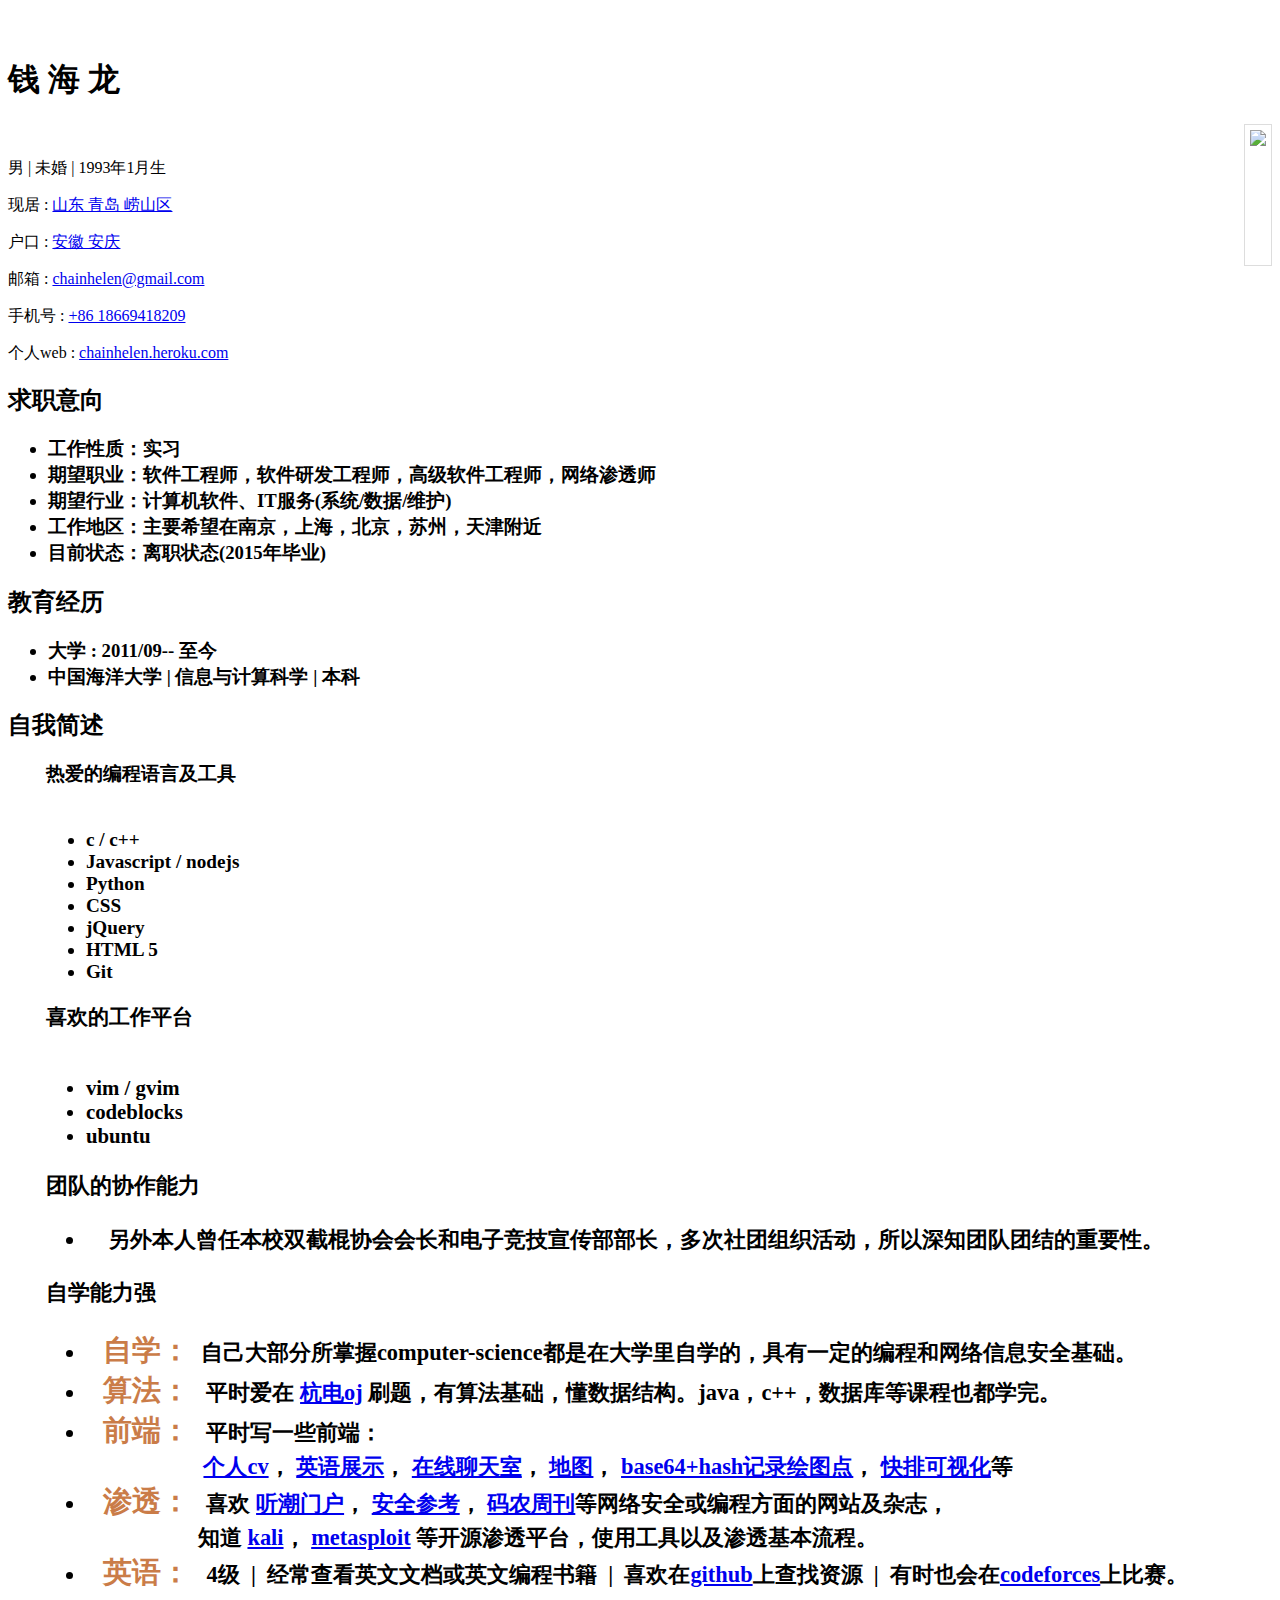
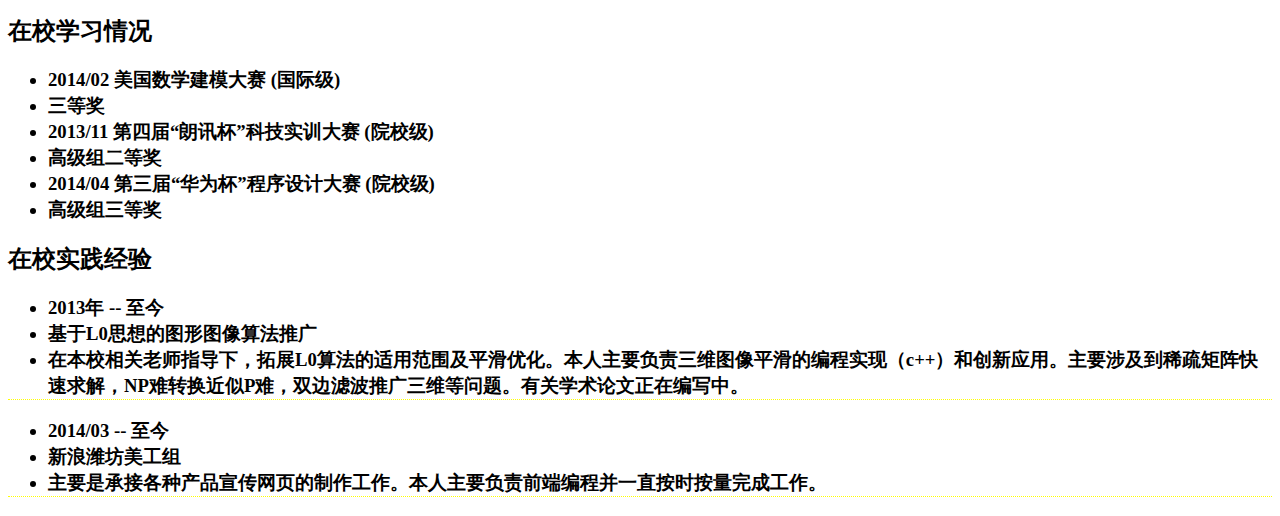
==== cv/index.html @ d39f6096 "cv" ====
<!DOCTYPE html>
<html>
<head>
  <meta charset="utf-8">
  <title>Chainhelen's CV</title>
  <meta name="viewport" content="width=device-width, initial-scale=1.0, minimum-scale=1.0">
  <link href="css/style.css" rel="stylesheet">
</head>
<body>
	<div id="main">
		<h1 class="title"></br>钱&nbsp海&nbsp龙</h1>
		<img src="img/chainhelen.jpg"style="float: right;text-align: right;padding: 5px;border:1px solid #ddd;widht: 90px;height: 130px">
		</br>
		<div class="basic-info section">
			<p>
				男 | 未婚 | 1993年1月生
			</p>

			<p>
				<label>
					现居
					<span class="colon">:</span>
				</label>
				<span class="value">
					<a href="http://chainhelen.herokuapp.com/baidumap"target="_blank">山东 青岛 崂山区</a>
				</span>
			</p>

			<p>
				<label>
					户口
					<span class="colon">:</span>
				</label>
				<span class="value">
					<a href="http://chainhelen.herokuapp.com/mapbox" target="_blank">安徽 安庆</a>
				</span>			
			</p>


			<p>
				<label>
					邮箱
					<span class="colon">:</span>
				</label>
				<span class="value">
					<a href="mailto:chainhelen@gmail.com" target="_blank">chainhelen@gmail.com</a>
				</span>
			</p>

			<p>
				<label>
					手机号
					<span class="colon">:</span>
				</label>
				<span class="value">
					<a href="tel:+86 18669418209" target="_blank">+86 18669418209</a>
				</span>
			</p>

			<p>
				<label>
					个人web
					<span class="colon">:</span>
				</label>
				<span class="value">
					<a href="http://chainhelen.herokuapp.com" target="_blank">chainhelen.heroku.com</a>
				</span>
			</p>
		<div class="clear"></div>
	</div>
	<!-- basic-info //-->
	<div class="section">
		<h2 class="title">求职意向</h2>
		<div class="set">
			<div class="item">
				<h3>
					<ul>
						<li><strong>工作性质：</strong>实习</li>
						<li><strong>期望职业：</strong>软件工程师，软件研发工程师，高级软件工程师，网络渗透师</li>
						<li><strong>期望行业：</strong>计算机软件、IT服务(系统/数据/维护)</li>
						<li><strong>工作地区：</strong>主要希望在南京，上海，北京，苏州，天津附近</li>
						<li><strong>目前状态：</strong>离职状态(2015年毕业)</li>
					</ul>
				</h3>
			</div>
		</div>
	</div>

	<div class="section">
		<h2 class="title">教育经历</h2>
		<div class="set">
			<div class="item">
				<h3>
					<ul>
						<li class="none"><strong>大学 : </strong> 2011/09-- 至今</li>
						<li class="none"><strong>中国海洋大学 | 信息与计算科学 | 本科</strong></li>
					</ul>
				</h3>
			</div>
		</div>
	</div>

	<div class="section">
		<h2 class="title">自我简述</h2>
		<div class="set">
			<div class="item">
				<h3 style="font-size:120%;margin-left:3%"><strong>热爱的编程语言及工具</strong>
					<ul class="skills">
						<li style="opacity:0"> &nbsp</li>
						<li>c / c++</li>
						<li>Javascript / nodejs</li>
						<li>Python</li>
						<li>CSS</li>
						<li>jQuery</li>
						<li>HTML 5</li>
						<li>Git</li>
					</ul>
					<div class="clear"></div>
				</h3>
			</div>

			<div class="item">
				<h3 style="font-size:130%;margin-left:3%"><strong>喜欢的工作平台</strong>
					<ul class="skills">						
						<li style="opacity:0"> &nbsp</li>
						<li>vim / gvim</li>
						<li>codeblocks</li>
						<li>ubuntu</li>
					</ul>
				</h3>
				<div class="clear"></div>
			</div>					

			<div class="item">
				<h3 style="font-size:140%;margin-left:3%"><strong>团队的协作能力</strong>
					<ul>
						<li class="none">
							&nbsp&nbsp&nbsp&nbsp另外本人曾任本校双截棍协会会长和电子竞技宣传部部长，多次社团组织活动，所以深知团队团结的重要性。
						</li>
					</ul>
				</h3>
			</div>
			<div class="item">
				<h3 style="font-size:140%;margin-left:3%"><strong>自学能力强</strong>
				<ul>
					<li class="none">
						&nbsp&nbsp
						<strong style="color:rgb(202,124,72);font-size:130%">自学：</strong>
						&nbsp自己大部分所掌握computer-science都是在大学里自学的，具有一定的编程和网络信息安全基础。
					</li>

					<li class="none">
						&nbsp&nbsp
						<strong style="color:rgb(202,124,72);font-size:130%">算法：</strong>
						&nbsp&nbsp平时爱在
						<a href="http://acm.hdu.edu.cn" target="_blank"><strong>杭电oj</strong></a>
						刷题，有算法基础，懂数据结构。java，c++，数据库等课程也都学完。
					</li>

					<li class="none">
						&nbsp&nbsp
						<strong style="color:rgb(202,124,72);font-size:130%">前端：</strong>
						&nbsp&nbsp平时写一些前端：
						</br>
						&nbsp&nbsp&nbsp&nbsp&nbsp&nbsp&nbsp&nbsp&nbsp&nbsp&nbsp&nbsp&nbsp&nbsp&nbsp&nbsp&nbsp&nbsp&nbsp&nbsp
						<a href="http://chainhelen.herokuapp.com/cv" target="_blank"><strong>个人cv</strong></a>，
						<a href="http://chainhelen.herokuapp.com/myEnglishSlide" target="_blank"><strong>英语展示</strong></a>，
						<a href="http://chainhelen.herokuapp.com/chat" target="_blank"><strong>在线聊天室</strong></a>，
						<a href="http://chainhelen.herokuapp.com/baidumap" target="_blank"><strong>地图</strong></a>，
						<a href="http://chainhelen.herokuapp.com/paint" target="_blank"><strong>base64+hash记录绘图点</strong></a>，
						<a href="http://chainhelen.herokuapp.com/sort" target="_blank"><strong>快排可视化</strong></a>等
					</li>

					<li class="none">
						&nbsp&nbsp
						<strong style="color:rgb(202,124,72);font-size:130%">渗透：</strong>
						&nbsp&nbsp喜欢
						<a href="http://sb.f4ck.org" target="_blank"><strong>听潮门户</strong></a>，
						<a href="http://www.hackcto.com/" target="_blank"><strong>安全参考</strong></a>，
						<a href="http://weekly.manong.io/" target="_blank"><strong>码农周刊</strong></a>等网络安全或编程方面的网站及杂志，
						</br>
						&nbsp&nbsp&nbsp&nbsp&nbsp&nbsp&nbsp&nbsp&nbsp&nbsp&nbsp&nbsp&nbsp&nbsp&nbsp&nbsp&nbsp&nbsp&nbsp&nbsp知道
						<a href="http://www.kali.org" target="_blank"><strong>kali</strong></a>，
						<a href="http://www.metasploit.org" target="_blank"><strong>metasploit</strong></a>
						等开源渗透平台，使用工具以及渗透基本流程。
					</li>

					<li class="none">
							&nbsp&nbsp
							<strong style="color:rgb(202,124,72);font-size:130%">英语：</strong>
							&nbsp&nbsp4级
							<strong>&nbsp|&nbsp</strong>
								经常查看英文文档或英文编程书籍 
							<strong>&nbsp|&nbsp</strong>
								喜欢在<a href="http://www.github.com" target="_blank"><strong>github</strong></a>上查找资源 
							<strong>&nbsp|&nbsp</strong>
								有时也会在<a href="http://www.codeforces.com" target="_blank"><strong>codeforces</strong></a>上比赛。
					</li>
				</ul>
				</h3>
			</div>
		</div>
		<div class="clear"></div>
	</div>

	<div class="section">
		<h2 class="title">在校学习情况</h2>
		<div class="set">
			<div class="item">
				<h3>
					<ul>
						<li class="none"><strong>2014/02 美国数学建模大赛 (国际级)</strong></li>
						<li class="none">三等奖</li>
						<li class="none"><strong>2013/11 第四届“朗讯杯”科技实训大赛 (院校级)</strong></li>
						<li class="none">高级组二等奖</li>
						<li class="none"><strong>2014/04 第三届“华为杯”程序设计大赛 (院校级)</strong></li>
						<li class="none">高级组三等奖</li>
					</ul>
				</h3>
			</div>
		</div>
	</div>

	<div class="section">
		<h2 class="title">在校实践经验</h2>
		<div class="set">
			<div class="item">
				<h3>
					<ul style="border-bottom:1px dotted #ff0">
						<li class="none">2013年 -- 至今</li>
						<li class="none"><strong>基于L0思想的图形图像算法推广</strong></li>
						<li class="none">在本校相关老师指导下，拓展L0算法的适用范围及平滑优化。本人主要负责三维图像平滑的编程实现（c++）和创新应用。主要涉及到稀疏矩阵快速求解，NP难转换近似P难，双边滤波推广三维等问题。有关学术论文正在编写中。
					</ul>
				</h3>
			</div>
			<div class="item">
				<h3>
					<ul style="border-bottom:1px dotted #ff0">
						<li class="none">2014/03 -- 至今</li>
						<li class="none"><strong>新浪潍坊美工组</strong></li>
						<li class="none">主要是承接各种产品宣传网页的制作工作。本人主要负责前端编程并一直按时按量完成工作。</li>
					</ul>
				</h3>
			</div>
		</div>
	</div>
</div>
</body>
</html>
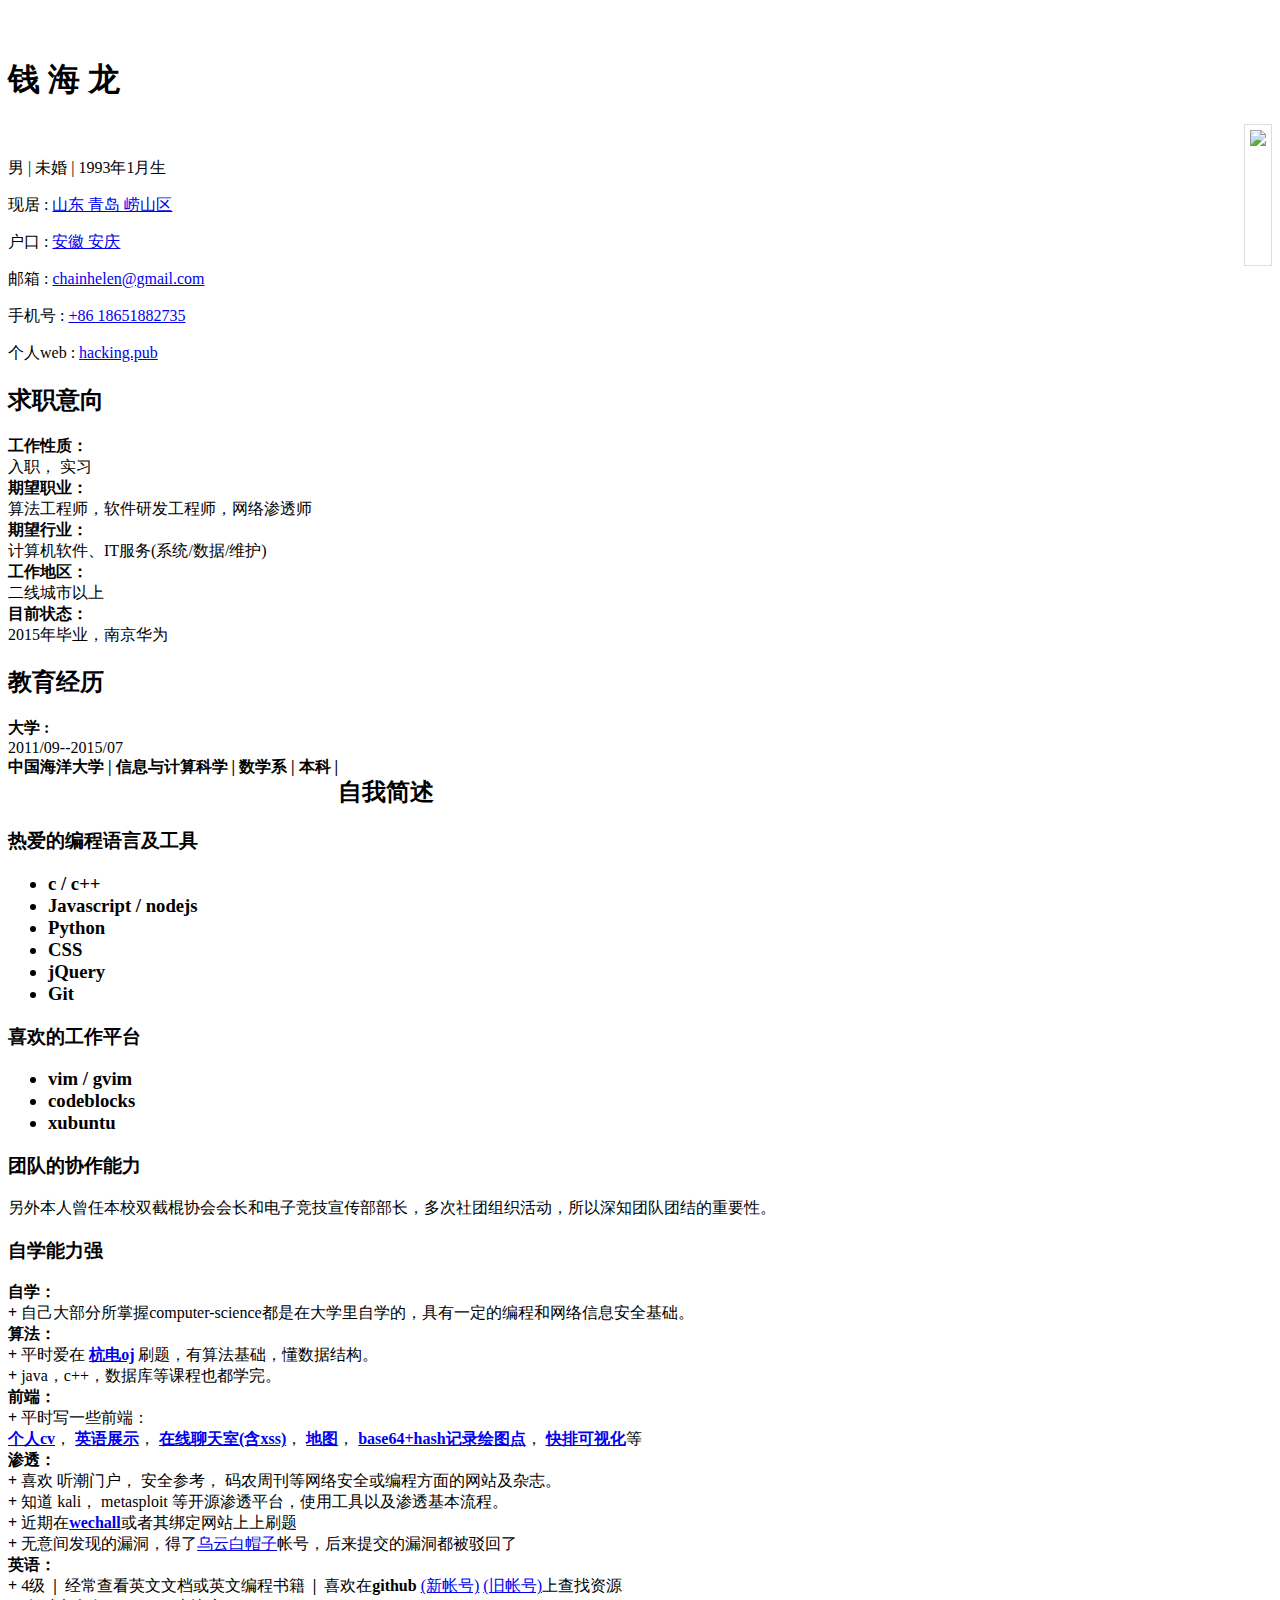
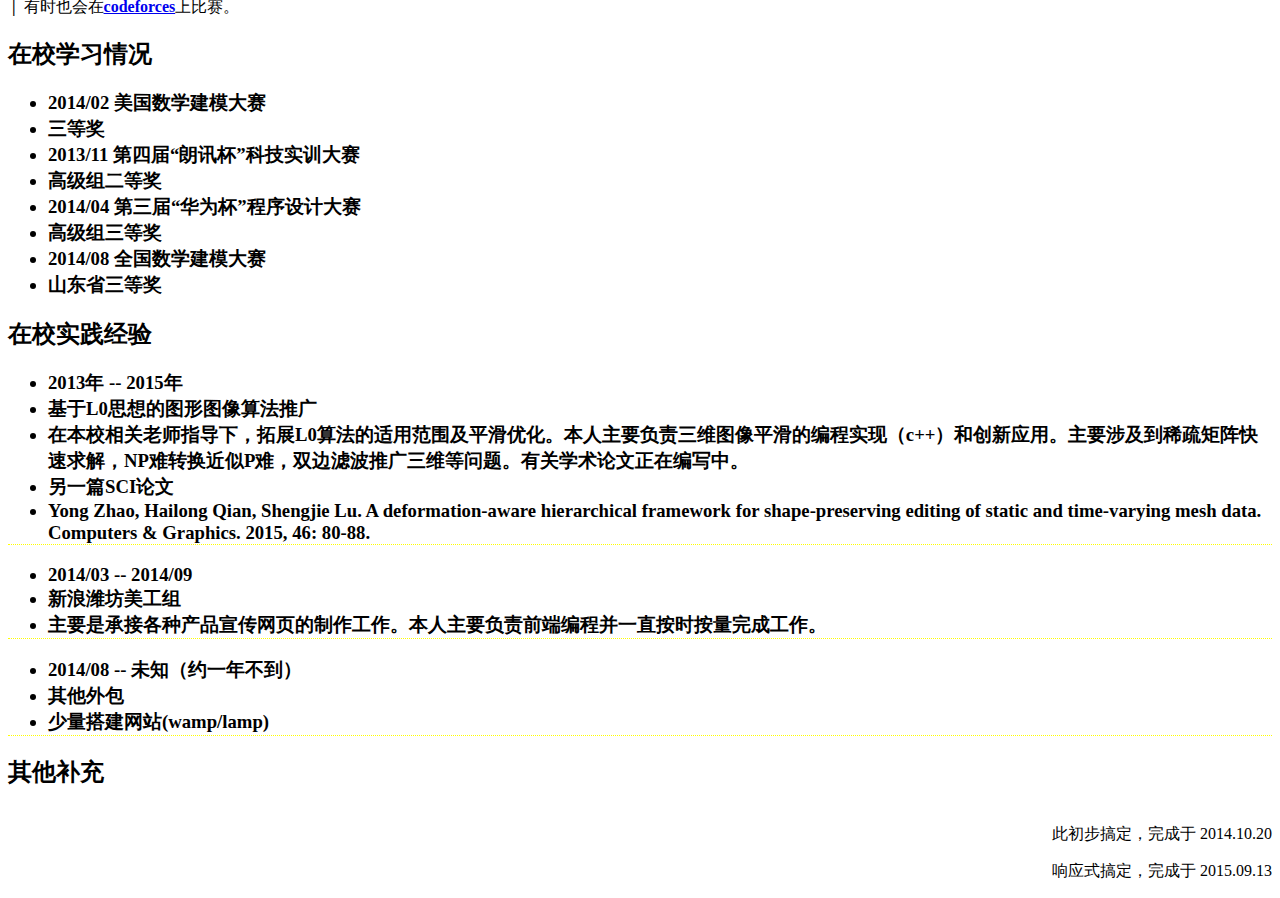
==== commit a0263c66: "'cv-" ====
--- a/cv/index.html
+++ b/cv/index.html
@@ -4,12 +4,12 @@
   <meta charset="utf-8">
   <title>Chainhelen's CV</title>
   <meta name="viewport" content="width=device-width, initial-scale=1.0, minimum-scale=1.0">
-  <link href="css/style.css" rel="stylesheet">
+  <link href="/css/style.css" rel="stylesheet">
 </head>
 <body>
 	<div id="main">
 		<h1 class="title"></br>钱&nbsp海&nbsp龙</h1>
-		<img src="img/chainhelen.jpg"style="float: right;text-align: right;padding: 5px;border:1px solid #ddd;widht: 90px;height: 130px">
+		<img id="infoimg"src="/img/chainhelen.jpg"style="float: right;text-align: right;padding: 5px;border:1px solid #ddd;widht: 90px;height: 130px">
 		</br>
 		<div class="basic-info section">
 			<p>
@@ -53,7 +53,7 @@
 					<span class="colon">:</span>
 				</label>
 				<span class="value">
-					<a href="tel:+86 18669418209" target="_blank">+86 18669418209</a>
+					<a href="tel:+86 18669418209" target="_blank">+86 18651882735</a>
 				</span>
 			</p>
 
@@ -63,7 +63,7 @@
 					<span class="colon">:</span>
 				</label>
 				<span class="value">
-					<a href="http://chainhelen.herokuapp.com" target="_blank">chainhelen.heroku.com</a>
+					<a href="http://hacking.pub" target="_blank">hacking.pub</a>
 				</span>
 			</p>
 		<div class="clear"></div>
@@ -72,16 +72,30 @@
 	<div class="section">
 		<h2 class="title">求职意向</h2>
 		<div class="set">
-			<div class="item">
-				<h3>
-					<ul>
-						<li><strong>工作性质：</strong>实习</li>
-						<li><strong>期望职业：</strong>软件工程师，软件研发工程师，高级软件工程师，网络渗透师</li>
-						<li><strong>期望行业：</strong>计算机软件、IT服务(系统/数据/维护)</li>
-						<li><strong>工作地区：</strong>主要希望在南京，上海，北京，苏州，天津附近</li>
-						<li><strong>目前状态：</strong>离职状态(2015年毕业)</li>
-					</ul>
-				</h3>
+			<div class="se_li">
+				<div class="se_li_first"><strong>工作性质：</strong></div>
+				<div class="se_li_second">入职， 实习</div>
+				<div class="clear"></div>
+			</div>
+			<div class="se_li">
+				<div class="se_li_first"><strong>期望职业：</strong></div>
+				<div class="se_li_second">算法工程师，软件研发工程师，网络渗透师</div>
+				<div class="clear"></div>
+			</div>
+			<div class="se_li">
+				<div class="se_li_first"><strong>期望行业：</strong></div>
+				<div class="se_li_second">计算机软件、IT服务(系统/数据/维护)</div>
+				<div class="clear"></div>
+			</div>
+			<div class="se_li">
+				<div class="se_li_first"><strong>工作地区：</strong></div>
+				<div class="se_li_second">二线城市以上</div>
+				<div class="clear"></div>
+			</div>
+			<div class="se_li">
+				<div class="se_li_first"><strong>目前状态：</strong></div>
+				<div class="se_li_second">2015年毕业，南京华为</div>
+				<div class="clear"></div>
 			</div>
 		</div>
 	</div>
@@ -89,13 +103,15 @@
 	<div class="section">
 		<h2 class="title">教育经历</h2>
 		<div class="set">
-			<div class="item">
-				<h3>
-					<ul>
-						<li class="none"><strong>大学 : </strong> 2011/09-- 至今</li>
-						<li class="none"><strong>中国海洋大学 | 信息与计算科学 | 本科</strong></li>
-					</ul>
-				</h3>
+			<div class="se_li">
+				<div class="se_li_first"><strong>大学 : </strong></div>
+				<div class="se_li_second"> 2011/09--2015/07</div>
+				<div class="clear"></div>
+			</div>
+			<div class="se_li">
+				<strong style="float:left">中国海洋大学 | 信息与计算科学 |&nbsp</strong>
+				<strong style="float:left">数学系 | 本科 | </strong>
+				<div class="clear"></div>
 			</div>
 		</div>
 	</div>
@@ -104,15 +120,13 @@
 		<h2 class="title">自我简述</h2>
 		<div class="set">
 			<div class="item">
-				<h3 style="font-size:120%;margin-left:3%"><strong>热爱的编程语言及工具</strong>
+				<h3><strong>热爱的编程语言及工具</strong>
 					<ul class="skills">
-						<li style="opacity:0"> &nbsp</li>
 						<li>c / c++</li>
 						<li>Javascript / nodejs</li>
 						<li>Python</li>
 						<li>CSS</li>
 						<li>jQuery</li>
-						<li>HTML 5</li>
 						<li>Git</li>
 					</ul>
 					<div class="clear"></div>
@@ -120,87 +134,104 @@
 			</div>
 
 			<div class="item">
-				<h3 style="font-size:130%;margin-left:3%"><strong>喜欢的工作平台</strong>
+				<h3><strong>喜欢的工作平台</strong>
 					<ul class="skills">						
-						<li style="opacity:0"> &nbsp</li>
 						<li>vim / gvim</li>
 						<li>codeblocks</li>
-						<li>ubuntu</li>
+						<li>xubuntu</li>
 					</ul>
 				</h3>
 				<div class="clear"></div>
 			</div>					
 
 			<div class="item">
-				<h3 style="font-size:140%;margin-left:3%"><strong>团队的协作能力</strong>
-					<ul>
-						<li class="none">
-							&nbsp&nbsp&nbsp&nbsp另外本人曾任本校双截棍协会会长和电子竞技宣传部部长，多次社团组织活动，所以深知团队团结的重要性。
-						</li>
-					</ul>
-				</h3>
-			</div>
-			<div class="item">
-				<h3 style="font-size:140%;margin-left:3%"><strong>自学能力强</strong>
-				<ul>
-					<li class="none">
-						&nbsp&nbsp
-						<strong style="color:rgb(202,124,72);font-size:130%">自学：</strong>
-						&nbsp自己大部分所掌握computer-science都是在大学里自学的，具有一定的编程和网络信息安全基础。
-					</li>
-
-					<li class="none">
-						&nbsp&nbsp
-						<strong style="color:rgb(202,124,72);font-size:130%">算法：</strong>
-						&nbsp&nbsp平时爱在
-						<a href="http://acm.hdu.edu.cn" target="_blank"><strong>杭电oj</strong></a>
-						刷题，有算法基础，懂数据结构。java，c++，数据库等课程也都学完。
-					</li>
-
-					<li class="none">
-						&nbsp&nbsp
-						<strong style="color:rgb(202,124,72);font-size:130%">前端：</strong>
-						&nbsp&nbsp平时写一些前端：
-						</br>
-						&nbsp&nbsp&nbsp&nbsp&nbsp&nbsp&nbsp&nbsp&nbsp&nbsp&nbsp&nbsp&nbsp&nbsp&nbsp&nbsp&nbsp&nbsp&nbsp&nbsp
+				<h3><strong>团队的协作能力</strong></h3>
+				<div class="block">
+							另外本人曾任本校双截棍协会会长和电子竞技宣传部部长，多次社团组织活动，所以深知团队团结的重要性。
+				</div>
+			</div>
+			<div class="item">
+				<h3><strong>自学能力强</strong></h3>
+					<div class="block">
+						<div class="block_first">
+							<strong>自学：</strong>
+						</div>
+						<div class="block_second">
+							<strong>+ </strong>自己大部分所掌握computer-science都是在大学里自学的，具有一定的编程和网络信息安全基础。
+						</div>
+						<div class="clear"></div>
+					</div>
+					<div class="block">
+						<div class="block_first">
+							<strong>算法：</strong>
+						</div>
+						<div class="block_second">
+						<strong>+ </strong>平时爱在
+						<a href="http://acm.hdu.edu.cn/userstatus.php?user=753237738" target="_blank"><strong>杭电oj</strong></a>
+						刷题，有算法基础，懂数据结构。
+						</br>
+						<strong>+ </strong>java，c++，数据库等课程也都学完。
+						</div>
+						<div class="clear"></div>
+					</div>
+
+					<div class="block">
+						<div class="block_first">
+							<strong>前端：</strong>
+						</div>
+						<div class="block_second">
+						<strong>+ </strong>平时写一些前端：
+						</br>
 						<a href="http://chainhelen.herokuapp.com/cv" target="_blank"><strong>个人cv</strong></a>，
 						<a href="http://chainhelen.herokuapp.com/myEnglishSlide" target="_blank"><strong>英语展示</strong></a>，
-						<a href="http://chainhelen.herokuapp.com/chat" target="_blank"><strong>在线聊天室</strong></a>，
+						<a href="http://chainhelen.herokuapp.com/chat" target="_blank"><strong>在线聊天室(含xss)</strong></a>，
 						<a href="http://chainhelen.herokuapp.com/baidumap" target="_blank"><strong>地图</strong></a>，
 						<a href="http://chainhelen.herokuapp.com/paint" target="_blank"><strong>base64+hash记录绘图点</strong></a>，
 						<a href="http://chainhelen.herokuapp.com/sort" target="_blank"><strong>快排可视化</strong></a>等
-					</li>
-
-					<li class="none">
-						&nbsp&nbsp
-						<strong style="color:rgb(202,124,72);font-size:130%">渗透：</strong>
-						&nbsp&nbsp喜欢
-						<a href="http://sb.f4ck.org" target="_blank"><strong>听潮门户</strong></a>，
-						<a href="http://www.hackcto.com/" target="_blank"><strong>安全参考</strong></a>，
-						<a href="http://weekly.manong.io/" target="_blank"><strong>码农周刊</strong></a>等网络安全或编程方面的网站及杂志，
-						</br>
-						&nbsp&nbsp&nbsp&nbsp&nbsp&nbsp&nbsp&nbsp&nbsp&nbsp&nbsp&nbsp&nbsp&nbsp&nbsp&nbsp&nbsp&nbsp&nbsp&nbsp知道
-						<a href="http://www.kali.org" target="_blank"><strong>kali</strong></a>，
-						<a href="http://www.metasploit.org" target="_blank"><strong>metasploit</strong></a>
+						</div>
+						<div class="clear"></div>
+					</div>
+
+					<div class="block">
+						<div class="block_first">
+							<strong>渗透：</strong>
+						</div>
+						<div class="block_second">
+						<strong>+ </strong>喜欢
+						听潮门户，
+						安全参考，
+						码农周刊等网络安全或编程方面的网站及杂志。
+						</br>
+						<strong>+ </strong>知道
+						kali，
+						metasploit
 						等开源渗透平台，使用工具以及渗透基本流程。
-					</li>
-
-					<li class="none">
-							&nbsp&nbsp
-							<strong style="color:rgb(202,124,72);font-size:130%">英语：</strong>
-							&nbsp&nbsp4级
+						</br>
+						<strong>+ </strong>近期在<a href="http://www.wechall.net/profile/chainhelen" target="_blank"><strong>wechall</strong></a>或者其绑定网站上上刷题
+						</br>
+						<strong>+ </strong>无意间发现的漏洞，得了<a href="http://wooyun.org/whitehats/chainhelen" target="_blank">乌云白帽子</a>帐号，后来提交的漏洞都被驳回了
+						</div>
+						<div class="clear"></div>
+					</div>
+
+					<div class="block">
+						<div class="block_first">
+							<strong>英语：</strong>
+						</div>
+						<div class="block_second">
+						<strong>+ </strong>	4级
 							<strong>&nbsp|&nbsp</strong>
 								经常查看英文文档或英文编程书籍 
 							<strong>&nbsp|&nbsp</strong>
-								喜欢在<a href="http://www.github.com" target="_blank"><strong>github</strong></a>上查找资源 
+								喜欢在<strong>github</strong>&nbsp<a href="http://www.github.com/chainhelen" target="_blank">(新帐号)</a>&nbsp<a href="http://www.github.com/moshanshang" target="_blank">(旧帐号)</a>上查找资源
+							</br>
 							<strong>&nbsp|&nbsp</strong>
-								有时也会在<a href="http://www.codeforces.com" target="_blank"><strong>codeforces</strong></a>上比赛。
-					</li>
-				</ul>
-				</h3>
-			</div>
-		</div>
-		<div class="clear"></div>
+								有时也会在<a href="http://www.codeforces.com/profile/qianhailong" target="_blank"><strong>codeforces</strong></a>上比赛。
+						</div>
+						<div class="clear"></div>
+					</div>
+			</div>
+		</div>
 	</div>
 
 	<div class="section">
@@ -209,12 +240,14 @@
 			<div class="item">
 				<h3>
 					<ul>
-						<li class="none"><strong>2014/02 美国数学建模大赛 (国际级)</strong></li>
+						<li class="none"><strong>2014/02 美国数学建模大赛</strong></li>
 						<li class="none">三等奖</li>
-						<li class="none"><strong>2013/11 第四届“朗讯杯”科技实训大赛 (院校级)</strong></li>
+						<li class="none"><strong>2013/11 第四届“朗讯杯”科技实训大赛 </strong></li>
 						<li class="none">高级组二等奖</li>
-						<li class="none"><strong>2014/04 第三届“华为杯”程序设计大赛 (院校级)</strong></li>
+						<li class="none"><strong>2014/04 第三届“华为杯”程序设计大赛 </strong></li>
 						<li class="none">高级组三等奖</li>
+						<li class="none"><strong>2014/08 全国数学建模大赛 </strong></li>
+						<li class="none">山东省三等奖</li>
 					</ul>
 				</h3>
 			</div>
@@ -227,22 +260,41 @@
 			<div class="item">
 				<h3>
 					<ul style="border-bottom:1px dotted #ff0">
-						<li class="none">2013年 -- 至今</li>
+						<li class="none">2013年 -- 2015年</li>
 						<li class="none"><strong>基于L0思想的图形图像算法推广</strong></li>
 						<li class="none">在本校相关老师指导下，拓展L0算法的适用范围及平滑优化。本人主要负责三维图像平滑的编程实现（c++）和创新应用。主要涉及到稀疏矩阵快速求解，NP难转换近似P难，双边滤波推广三维等问题。有关学术论文正在编写中。
+						<li class="none"><strong>另一篇SCI论文</strong></li>
+						<li class="none">Yong Zhao, Hailong Qian, Shengjie Lu. A deformation-aware hierarchical framework for shape-preserving editing of static and time-varying mesh data. Computers & Graphics. 2015, 46: 80-88.</li>
 					</ul>
 				</h3>
 			</div>
 			<div class="item">
 				<h3>
 					<ul style="border-bottom:1px dotted #ff0">
-						<li class="none">2014/03 -- 至今</li>
+						<li class="none">2014/03 -- 2014/09</li>
 						<li class="none"><strong>新浪潍坊美工组</strong></li>
 						<li class="none">主要是承接各种产品宣传网页的制作工作。本人主要负责前端编程并一直按时按量完成工作。</li>
 					</ul>
 				</h3>
 			</div>
-		</div>
+			<div class="item">
+				<h3>
+					<ul style="border-bottom:1px dotted #ff0">
+						<li class="none">2014/08 -- 未知（约一年不到）</li>
+						<li class="none"><strong>其他外包</strong></li>
+						<li class="none">少量搭建网站(wamp/lamp)</li>
+					</ul>
+				</h3>
+			</div>
+		</div>
+	</div>
+
+	<div class="section">
+		<h2 class="title">其他补充</h2>
+			<div style="float:right">
+				<p>此初步搞定，完成于 2014.10.20</p>
+				<p>响应式搞定，完成于 2015.09.13</p>
+			</div>
 	</div>
 </div>
 </body>
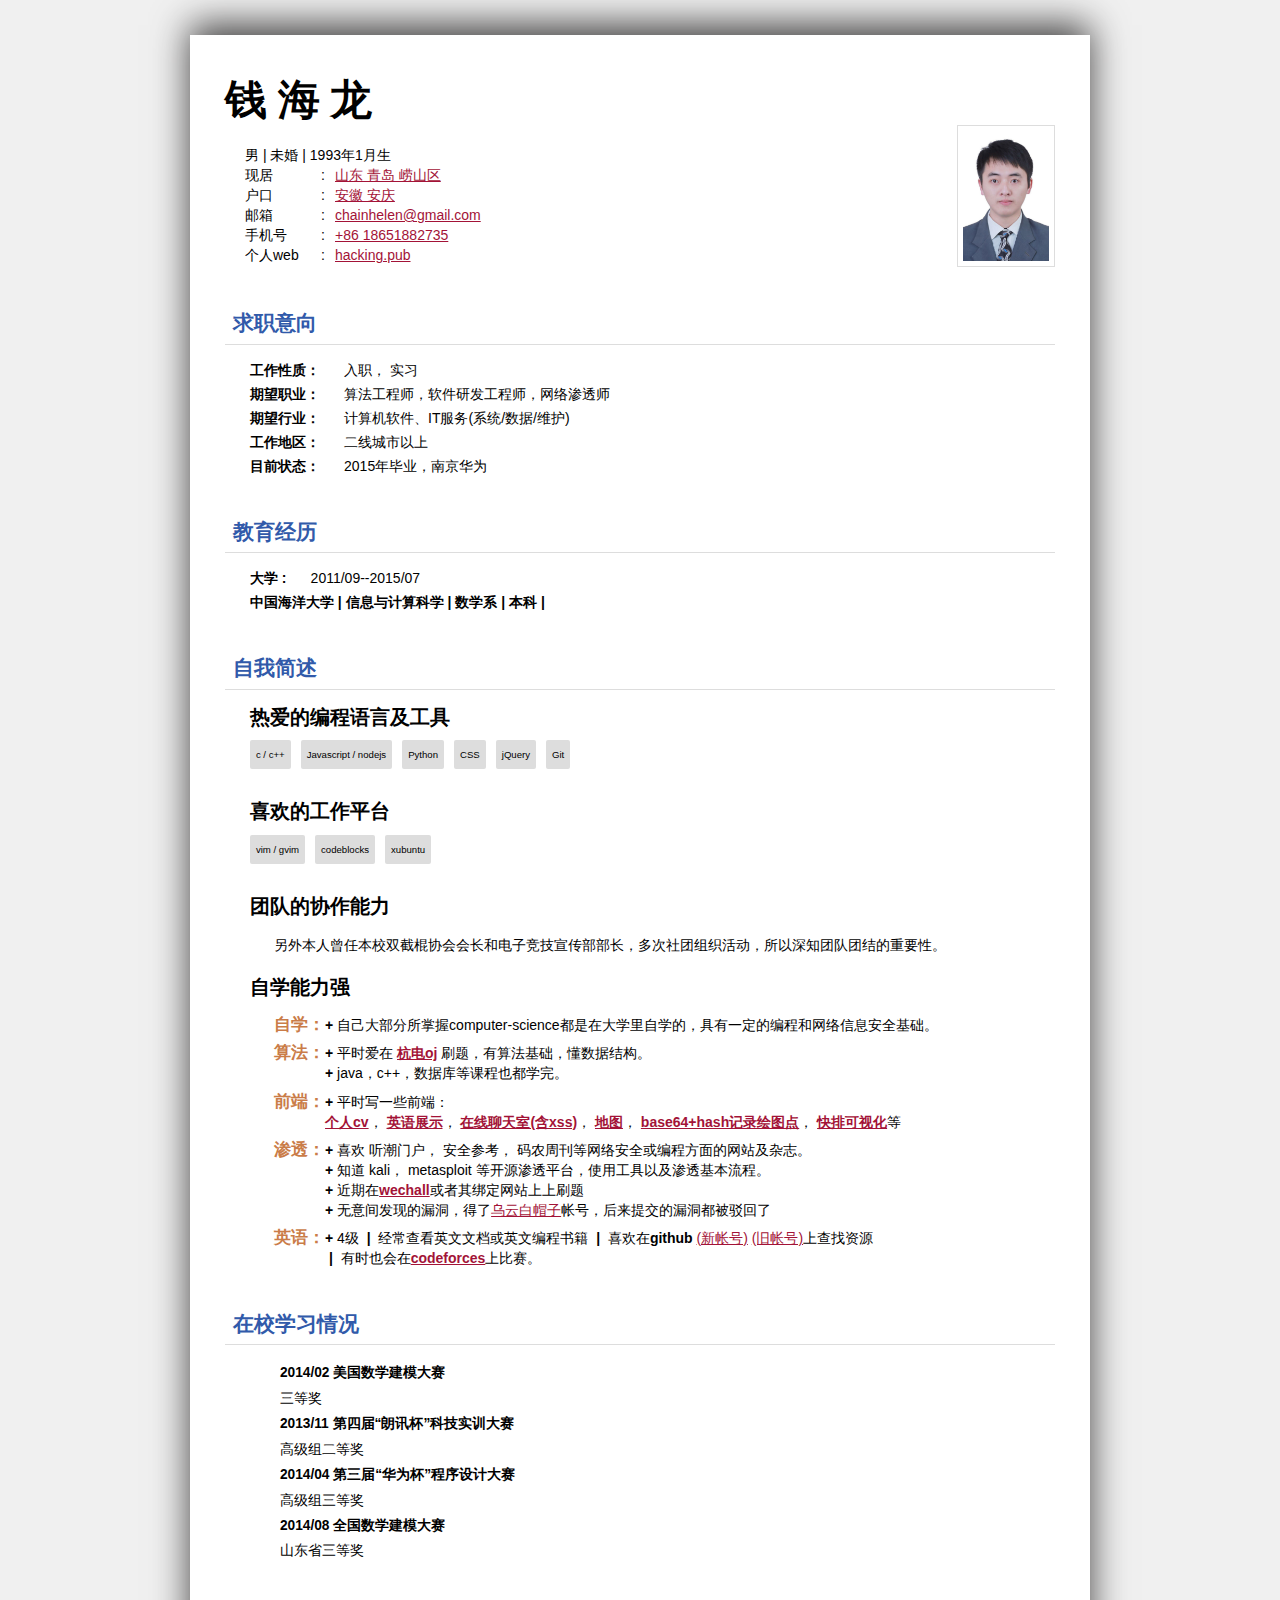
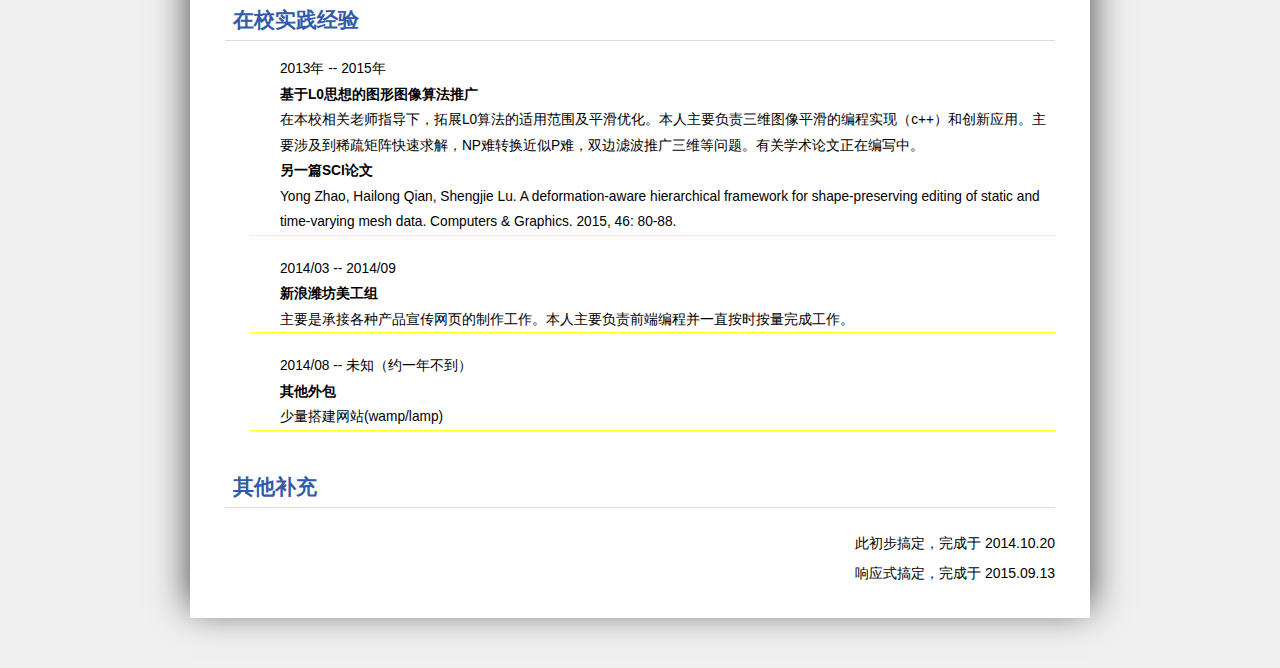
==== commit 2ef30aa3: "'add'" ====
--- a/cv/index.html
+++ b/cv/index.html
@@ -4,12 +4,12 @@
   <meta charset="utf-8">
   <title>Chainhelen's CV</title>
   <meta name="viewport" content="width=device-width, initial-scale=1.0, minimum-scale=1.0">
-  <link href="/css/style.css" rel="stylesheet">
+  <link href="/cv/css/style.css" rel="stylesheet">
 </head>
 <body>
 	<div id="main">
 		<h1 class="title"></br>钱&nbsp海&nbsp龙</h1>
-		<img id="infoimg"src="/img/chainhelen.jpg"style="float: right;text-align: right;padding: 5px;border:1px solid #ddd;widht: 90px;height: 130px">
+		<img id="infoimg"src="/cv/img/chainhelen.jpg"style="float: right;text-align: right;padding: 5px;border:1px solid #ddd;widht: 90px;height: 130px">
 		</br>
 		<div class="basic-info section">
 			<p>
--- a/cv/css/style.css
+++ b/cv/css/style.css
@@ -0,0 +1,280 @@
+body {
+  background: #f0f0f0 url(/images/cv/pattern.png);
+  background-repeat: repeat;
+  margin: 0;
+  padding: 0;
+  
+  font: 14px/20px 'Noto Sans', Helvetica, Arial;
+  font-family: "Microsoft Yahei",simsun";
+  
+  color: #222;
+}
+h1, h2, h3, h4 {
+  margin: 0 0 15px 0;
+  padding: 0;
+  font-weight: normal;
+}
+h1 {
+  font-size: 300%;
+  font-family: "Microsoft Yahei",simsun;
+  font-weight: bold;
+}
+
+#infoimg{
+	-webkit-transition: all .1s ease-in-out;
+	float: right;
+	text-align: right;
+	padding: 5px;
+	border:1px solid #ddd;
+	widht: 90px;
+	height: 130px
+}
+
+#infoimg:hover{
+	-webkit-transform: scale(1.5);
+	box-shadow: 2px -2px 10px #424141
+}
+
+h2 {
+  font-size: 150%;
+  line-height: 150%;
+}
+h3 {
+	font-size:140%;
+  	line-height: 130%;
+}
+
+p {
+  margin: 10px 0 0 0;
+}
+
+.value:hover a{
+	color:#FF0000;
+	margin-left:4%;
+}
+
+a {
+  color: #A31337;
+  -webkit-transition: all .2s ease-in-out;
+}
+
+ul {
+  list-style-type: square;
+  padding-left: 30px;
+  margin: 10px 0 0 0;
+}
+
+.set {
+	margin-left: 3%;
+}
+.se_li {
+	width : 100%;
+	margin:0 0 4px 0;
+}
+.se_li_first{
+	float : left;
+}
+.se_li_second{
+	float : left;
+	padding-left: 3%;
+}
+.block {
+	margin-left:3%;
+	margin-bottom:1%;
+}
+.block_first {
+	color:rgb(202, 124, 72);
+	font-size:120%;
+	float: left;
+}
+.block_second{
+	float: left;
+width:80%;
+}
+
+.clear {
+  clear: both;
+}
+
+#main {
+  background: #fff;
+  width: 900px;
+  padding: 35px;
+  margin: 35px auto 50px auto;
+  overflow: hidden;
+  
+  box-shadow: 0 -10px 35px #424141;
+  -moz-box-sizing: border-box;
+  -webkit-box-sizing: border-box;
+  box-sizing: border-box;
+}
+
+#title {
+  margin: 0px 0 30px 0;
+  line-height: 70px;
+  text-align: center;
+  color: #111;
+}
+
+p label {
+  float: left;
+  width: 80px;
+  margin-right: 10px;
+}
+  p label span.colon {
+    float: right;
+  }
+p span.value {
+  float: left;
+  width: 70%;
+  display: block;
+}
+
+.section {
+  margin-bottom: 40px;
+  padding-bottom: 0px;
+}
+
+.item {
+  margin: 0 0 20px 0;
+}
+
+.basic-info {
+  padding: 0px 0 0px 20px;
+  
+}
+.basic-info p {
+  float: left;
+  width: 48%;
+  margin: 0 0 0px 0;
+}
+.basic-info p.full {
+  width: 100%;
+  float: none;
+}
+  .basic-info .r {
+    float: right;
+  }
+
+.section .title {
+  border-bottom: 1px solid #ddd;
+  font-weight: 600;
+  padding-bottom: 5px;
+  background:url(/images/cv/flag.jpg) no-repeat;
+  padding-left: 8px;
+  font-weight: bold;
+  color: #315AAA;
+  -webkit-transition: all 0.2s ease-out;
+}
+.section .title:hover{
+	margin-left: 5%;
+	color:#31BD25;
+}
+.section span {
+  display: block;
+}
+.section .item ul li.none{
+  list-style-type: none;
+}
+.section .item ul li{
+  font-size: 70%;
+}
+.section h3 span.l, .section span.r {
+  width: 49%;
+  float: left;
+}
+  .section span.r {
+    float: right;
+    text-align: right;
+  }
+  .section .sub-title {
+    font-size: 130%;
+    display: block;
+			 margin-left:3%;
+    margin: 5px 0 5px 0;
+  }
+  .section .company {
+    display: inline;
+    font-style: italic;
+  }
+
+@media screen and (max-width: 970px) {
+  body {
+    background: #fff;
+  }
+  
+  #main {
+    box-shadow: none;
+    padding: 0 20px;
+    width: 100%;
+  }
+
+  .basic-info {
+    padding: 0 0 50px 0;
+    width: 300px;
+  }
+
+  .basic-info p {
+    width: 100%;
+  div}
+}
+
+@media screen and (max-width: 750px) {
+	#infoimg {
+		display: none;
+	}
+	.title {
+		text-align:center;
+	}
+	.set{
+		margin-left:0;
+	}
+	.se_li_first{
+		width:30%;
+  	}
+  	.se_li_second{
+		width:60%;
+  	}
+	.block {
+		margin-left: 0;
+		margin-bottom: 25px;
+	}
+	.blcok_first {
+		width: 30%;
+	}
+	.block_second {
+		width: 70%;
+	}
+
+}
+
+.skills {
+  list-style: none;
+  padding: 0;
+	font-size: 70%;
+}
+
+.skills li {
+  background: #ddd;
+  border-radius: 2px;
+  float: left;
+  padding: 2px 6px;
+  margin-right: 10px;
+  margin-bottom: 10px;
+  -webkit-transition: all .1s ease-in-out;
+}
+.skills li:hover{
+	box-shadow:0 -0.2px 8px #070707;
+	border-radius: 4px;
+}
+
+@media only screen and (-webkit-min-device-pixel-ratio: 2),
+only screen and (min--moz-device-pixel-ratio: 2),
+only screen and (-o-min-device-pixel-ratio: 2/1),
+only screen and (min-device-pixel-ratio: 2),
+only screen and (min-resolution: 192dpi),
+only screen and (min-resolution: 2dppx) { 
+  body {
+    background: #f0f0f0 url(http://chainhelen.herokuapp.com/images/cv/pattern@2X.png);
+  }
+}
